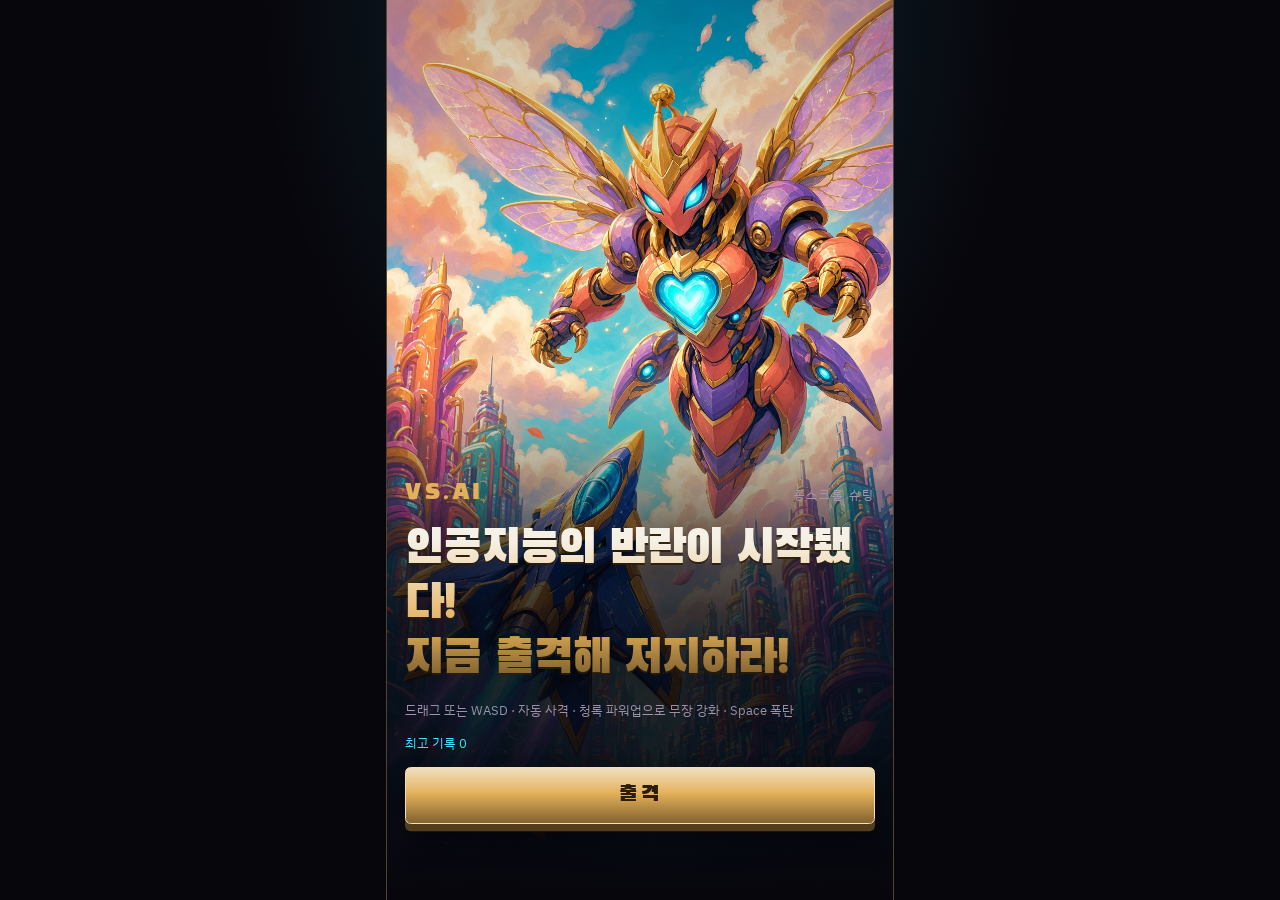
==== docs/index.html @ 53ccb16c "Publish the latest VS.AI build to GitHub Pages" ====
<!doctype html>
<html lang="ko">
  <head>
    <meta charset="UTF-8" />
    <meta name="viewport" content="width=device-width, initial-scale=1, viewport-fit=cover" />
    <title>VS.AI</title>
    <link
      rel="stylesheet"
      href="https://fonts.googleapis.com/css2?family=Black+Han+Sans&family=IBM+Plex+Sans+KR:wght@400;500;700&display=swap"
    />
    <script type="module" crossorigin src="./assets/pages-D7u1_2Ru.js"></script>
    <link rel="stylesheet" crossorigin href="./assets/pages-CKxHVFwz.css">
  </head>
  <body>
    <div id="root"></div>
  </body>
</html>
---- docs/assets/pages-CKxHVFwz.css ----
/*! tailwindcss v4.3.3 | MIT License | https://tailwindcss.com */
@layer properties{@supports (((-webkit-hyphens:none)) and (not (margin-trim:inline))) or ((-moz-orient:inline) and (not (color:rgb(from red r g b)))){*,:before,:after,::backdrop{--tw-scale-x:1;--tw-scale-y:1;--tw-scale-z:1;--tw-rotate-x:initial;--tw-rotate-y:initial;--tw-rotate-z:initial;--tw-skew-x:initial;--tw-skew-y:initial;--tw-space-y-reverse:0;--tw-border-style:solid;--tw-font-weight:initial;--tw-ordinal:initial;--tw-slashed-zero:initial;--tw-numeric-figure:initial;--tw-numeric-spacing:initial;--tw-numeric-fraction:initial;--tw-shadow:0 0 #0000;--tw-shadow-color:initial;--tw-shadow-alpha:100%;--tw-inset-shadow:0 0 #0000;--tw-inset-shadow-color:initial;--tw-inset-shadow-alpha:100%;--tw-ring-color:initial;--tw-ring-shadow:0 0 #0000;--tw-inset-ring-color:initial;--tw-inset-ring-shadow:0 0 #0000;--tw-ring-inset:initial;--tw-ring-offset-width:0px;--tw-ring-offset-color:#fff;--tw-ring-offset-shadow:0 0 #0000;--tw-outline-style:solid;--tw-blur:initial;--tw-brightness:initial;--tw-contrast:initial;--tw-grayscale:initial;--tw-hue-rotate:initial;--tw-invert:initial;--tw-opacity:initial;--tw-saturate:initial;--tw-sepia:initial;--tw-drop-shadow:initial;--tw-drop-shadow-color:initial;--tw-drop-shadow-alpha:100%;--tw-drop-shadow-size:initial;--tw-duration:initial;--tw-ease:initial;--tw-content:"";--tw-translate-x:0;--tw-translate-y:0;--tw-translate-z:0}}}@layer theme{:root,:host{--font-sans:"IBM Plex Sans KR", "Apple SD Gothic Neo", "Noto Sans KR", "Noto Sans CJK KR", sans-serif;--font-mono:ui-monospace, SFMono-Regular, Menlo, Monaco, Consolas, "Liberation Mono", "Courier New", monospace;--color-red-500:oklch(63.7% .237 25.331);--color-zinc-50:oklch(98.5% 0 none);--color-zinc-400:oklch(70.5% .015 286.067);--color-zinc-500:oklch(55.2% .016 285.938);--color-zinc-900:oklch(21% .006 285.885);--color-zinc-950:oklch(14.1% .005 285.823);--color-neutral-100:oklch(97% 0 none);--color-neutral-300:oklch(87% 0 none);--color-neutral-500:oklch(55.6% 0 none);--color-neutral-700:oklch(37.1% 0 none);--color-neutral-900:oklch(20.5% 0 none);--color-black:#000;--color-white:#fff;--spacing:.25rem;--container-sm:24rem;--container-md:28rem;--text-xs:.75rem;--text-sm:.875rem;--text-sm--line-height:calc(1.25 / .875);--text-base:1rem;--text-lg:1.125rem;--text-lg--line-height:calc(1.75 / 1.125);--text-xl:1.25rem;--text-xl--line-height:calc(1.75 / 1.25);--text-2xl:1.5rem;--text-3xl:1.875rem;--font-weight-medium:500;--font-weight-semibold:600;--tracking-tight:-.025em;--leading-tight:1.25;--leading-snug:1.375;--leading-normal:1.5;--radius-xs:.125rem;--radius-sm:.25rem;--radius-md:.375rem;--radius-lg:.5rem;--radius-xl:.75rem;--radius-2xl:1rem;--ease-out:cubic-bezier(0, 0, .2, 1);--ease-in-out:cubic-bezier(.4, 0, .2, 1);--animate-pulse:pulse 2s cubic-bezier(.4, 0, .6, 1) infinite;--default-transition-duration:.15s;--default-transition-timing-function:cubic-bezier(.4, 0, .2, 1);--default-font-family:var(--font-sans);--default-mono-font-family:var(--font-mono);--color-bg:#07060c;--color-surface:#14111c;--color-fg:#f6f1e6;--color-muted:#a398b2;--color-core:#3ee0ff;--color-gold:#e4b15a;--color-ink:#2a1c08;--font-display:"Black Han Sans", "Apple SD Gothic Neo", "Noto Sans KR", "Noto Sans CJK KR", sans-serif;--radius-plaque:.35rem}}@layer base{*,:after,:before,::backdrop{box-sizing:border-box;border:0 solid;margin:0;padding:0}::file-selector-button{box-sizing:border-box;border:0 solid;margin:0;padding:0}html,:host{-webkit-text-size-adjust:100%;tab-size:4;line-height:1.5;font-family:var(--default-font-family,-apple-system, BlinkMacSystemFont, "Segoe UI", Roboto, "Helvetica Neue", "Noto Sans", Arial, sans-serif, "Apple Color Emoji", "Segoe UI Emoji", "Segoe UI Symbol", "Noto Color Emoji");font-feature-settings:var(--default-font-feature-settings,normal);font-variation-settings:var(--default-font-variation-settings,normal);-webkit-tap-highlight-color:transparent}hr{height:0;color:inherit;border-top-width:1px}abbr:where([title]){-webkit-text-decoration:underline dotted;text-decoration:underline dotted}h1,h2,h3,h4,h5,h6{font-size:inherit;font-weight:inherit}a{color:inherit;-webkit-text-decoration:inherit;-webkit-text-decoration:inherit;-webkit-text-decoration:inherit;-webkit-text-decoration:inherit;text-decoration:inherit}b,strong{font-weight:bolder}code,kbd,samp,pre{font-family:var(--default-mono-font-family,ui-monospace, SFMono-Regular, Menlo, Monaco, Consolas, "Liberation Mono", "Courier New", monospace);font-feature-settings:var(--default-mono-font-feature-settings,normal);font-variation-settings:var(--default-mono-font-variation-settings,normal);font-size:1em}small{font-size:80%}sub,sup{vertical-align:baseline;font-size:75%;line-height:0;position:relative}sub{bottom:-.25em}sup{top:-.5em}table{text-indent:0;border-color:inherit;border-collapse:collapse}:-moz-focusring:where(:not(iframe)){outline:auto}progress{vertical-align:baseline}summary{display:list-item}ol,ul,menu{list-style:none}img,svg,video,canvas,audio,iframe,embed,object{vertical-align:middle;display:block}img,video{max-width:100%;height:auto}button,input,select,optgroup,textarea{font:inherit;font-feature-settings:inherit;font-variation-settings:inherit;letter-spacing:inherit;color:inherit;opacity:1;background-color:#0000;border-radius:0}::file-selector-button{font:inherit;font-feature-settings:inherit;font-variation-settings:inherit;letter-spacing:inherit;color:inherit;opacity:1;background-color:#0000;border-radius:0}:where(select:is([multiple],[size])) optgroup{font-weight:bolder}:where(select:is([multiple],[size])) optgroup option{padding-inline-start:20px}::file-selector-button{margin-inline-end:4px}::placeholder{opacity:1}@supports (not ((-webkit-appearance:-apple-pay-button))) or (contain-intrinsic-size:1px){::placeholder{color:currentColor}@supports (color:color-mix(in lab, red, red)){::placeholder{color:color-mix(in oklab, currentcolor 50%, transparent)}}}textarea{resize:vertical}::-webkit-search-decoration{-webkit-appearance:none}::-webkit-date-and-time-value{min-height:1lh;text-align:inherit}::-webkit-datetime-edit{display:inline-flex}::-webkit-datetime-edit-fields-wrapper{padding:0}::-webkit-datetime-edit{padding-block:0}::-webkit-datetime-edit-year-field{padding-block:0}::-webkit-datetime-edit-month-field{padding-block:0}::-webkit-datetime-edit-day-field{padding-block:0}::-webkit-datetime-edit-hour-field{padding-block:0}::-webkit-datetime-edit-minute-field{padding-block:0}::-webkit-datetime-edit-second-field{padding-block:0}::-webkit-datetime-edit-millisecond-field{padding-block:0}::-webkit-datetime-edit-meridiem-field{padding-block:0}::-webkit-calendar-picker-indicator{line-height:1}:-moz-ui-invalid{box-shadow:none}button,input:where([type=button],[type=reset],[type=submit]){appearance:button}::file-selector-button{appearance:button}::-webkit-inner-spin-button{height:auto}::-webkit-outer-spin-button{height:auto}[hidden]:where(:not([hidden=until-found])){display:none!important}button:not(:disabled),[role=button]:not(:disabled){cursor:pointer}html,body{background:var(--color-bg);height:100%;color:var(--color-fg);font-family:var(--font-sans);margin:0}body{overflow:hidden}:focus-visible{outline:2px solid var(--color-gold);outline-offset:3px}}@layer components;@layer utilities{.collapse{visibility:collapse}.invisible{visibility:hidden}.visible{visibility:visible}.absolute{position:absolute}.fixed{position:fixed}.relative{position:relative}.static{position:static}.sticky{position:sticky}.inset-0{inset:0}.right-1{right:var(--spacing)}.right-2{right:calc(var(--spacing) * 2)}.right-3{right:calc(var(--spacing) * 3)}.right-4{right:calc(var(--spacing) * 4)}.left-1{left:var(--spacing)}.left-2{left:calc(var(--spacing) * 2)}.left-3{left:calc(var(--spacing) * 3)}.left-4{left:calc(var(--spacing) * 4)}.container{width:100%}@media (width>=40rem){.container{max-width:40rem}}@media (width>=48rem){.container{max-width:48rem}}@media (width>=64rem){.container{max-width:64rem}}@media (width>=80rem){.container{max-width:80rem}}@media (width>=96rem){.container{max-width:96rem}}.ml-px{margin-left:1px}.block{display:block}.flex{display:flex}.grid{display:grid}.hidden{display:none}.inline{display:inline}.inline-block{display:inline-block}.table{display:table}.size-5{width:calc(var(--spacing) * 5);height:calc(var(--spacing) * 5)}.size-10{width:calc(var(--spacing) * 10);height:calc(var(--spacing) * 10)}.h-8{height:calc(var(--spacing) * 8)}.min-h-screen{min-height:100vh}.w-8{width:calc(var(--spacing) * 8)}.w-full{width:100%}.max-w-md{max-width:var(--container-md)}.max-w-sm{max-width:var(--container-sm)}.shrink{flex-shrink:1}.scale-100{--tw-scale-x:100%;--tw-scale-y:100%;--tw-scale-z:100%;scale:var(--tw-scale-x) var(--tw-scale-y)}.scale-\[0\.25\]{scale:.25}.transform{transform:var(--tw-rotate-x,) var(--tw-rotate-y,) var(--tw-rotate-z,) var(--tw-skew-x,) var(--tw-skew-y,)}.animate-pulse{animation:var(--animate-pulse)}.cursor-pointer{cursor:pointer}.resize{resize:both}.flex-col{flex-direction:column}.place-items-center{place-items:center}.items-center{align-items:center}.justify-center{justify-content:center}.gap-2{gap:calc(var(--spacing) * 2)}.gap-3{gap:calc(var(--spacing) * 3)}:where(.space-y-3>:not(:last-child)){--tw-space-y-reverse:0;margin-block-start:calc(calc(var(--spacing) * 3) * var(--tw-space-y-reverse));margin-block-end:calc(calc(var(--spacing) * 3) * calc(1 - var(--tw-space-y-reverse)))}.truncate{text-overflow:ellipsis;white-space:nowrap;overflow:hidden}.rounded{border-radius:.25rem}.rounded-2xl{border-radius:var(--radius-2xl)}.rounded-full{border-radius:2147483647px}.rounded-lg{border-radius:var(--radius-lg)}.rounded-md{border-radius:var(--radius-md)}.rounded-xl{border-radius:var(--radius-xl)}.border{border-style:var(--tw-border-style);border-width:1px}.border-t{border-top-style:var(--tw-border-style);border-top-width:1px}.border-b{border-bottom-style:var(--tw-border-style);border-bottom-width:1px}.border-neutral-300{border-color:var(--color-neutral-300)}.bg-black{background-color:var(--color-black)}.bg-black\/10{background-color:#0000001a}@supports (color:color-mix(in lab, red, red)){.bg-black\/10{background-color:color-mix(in oklab, var(--color-black) 10%, transparent)}}.bg-zinc-50{background-color:var(--color-zinc-50)}.object-cover{object-fit:cover}.p-2{padding:calc(var(--spacing) * 2)}.p-6{padding:calc(var(--spacing) * 6)}.p-8{padding:calc(var(--spacing) * 8)}.p-\[16px\]{padding:16px}.px-4{padding-inline:calc(var(--spacing) * 4)}.px-6{padding-inline:calc(var(--spacing) * 6)}.py-2{padding-block:calc(var(--spacing) * 2)}.pr-3\.5{padding-right:calc(var(--spacing) * 3.5)}.pl-4{padding-left:calc(var(--spacing) * 4)}.text-center{text-align:center}.text-lg{font-size:var(--text-lg);line-height:var(--tw-leading,var(--text-lg--line-height))}.text-sm{font-size:var(--text-sm);line-height:var(--tw-leading,var(--text-sm--line-height))}.text-xl{font-size:var(--text-xl);line-height:var(--tw-leading,var(--text-xl--line-height))}.text-\[13px\]{font-size:13px}.font-medium{--tw-font-weight:var(--font-weight-medium);font-weight:var(--font-weight-medium)}.font-semibold{--tw-font-weight:var(--font-weight-semibold);font-weight:var(--font-weight-semibold)}.text-balance{text-wrap:balance}.text-wrap{text-wrap:wrap}.break-words{overflow-wrap:break-word}.text-neutral-500{color:var(--color-neutral-500)}.text-red-500{color:var(--color-red-500)}.text-white{color:var(--color-white)}.text-zinc-500{color:var(--color-zinc-500)}.text-zinc-900{color:var(--color-zinc-900)}.tabular-nums{--tw-numeric-spacing:tabular-nums;font-variant-numeric:var(--tw-ordinal,) var(--tw-slashed-zero,) var(--tw-numeric-figure,) var(--tw-numeric-spacing,) var(--tw-numeric-fraction,)}.underline-offset-4{text-underline-offset:4px}.antialiased{-webkit-font-smoothing:antialiased;-moz-osx-font-smoothing:grayscale}.opacity-0{opacity:0}.opacity-70{opacity:.7}.opacity-100{opacity:1}.shadow{--tw-shadow:0 1px 3px 0 var(--tw-shadow-color,#0000001a), 0 1px 2px -1px var(--tw-shadow-color,#0000001a);box-shadow:var(--tw-inset-shadow), var(--tw-inset-ring-shadow), var(--tw-ring-offset-shadow), var(--tw-ring-shadow), var(--tw-shadow)}.ring{--tw-ring-shadow:var(--tw-ring-inset,) 0 0 0 calc(1px + var(--tw-ring-offset-width)) var(--tw-ring-color,currentcolor);box-shadow:var(--tw-inset-shadow), var(--tw-inset-ring-shadow), var(--tw-ring-offset-shadow), var(--tw-ring-shadow), var(--tw-shadow)}.outline,.outline-1{outline-style:var(--tw-outline-style);outline-width:1px}.-outline-offset-1{outline-offset:calc(1px * -1)}.outline-black\/10{outline-color:#0000001a}@supports (color:color-mix(in lab, red, red)){.outline-black\/10{outline-color:color-mix(in oklab, var(--color-black) 10%, transparent)}}.blur{--tw-blur:blur(8px);filter:var(--tw-blur,) var(--tw-brightness,) var(--tw-contrast,) var(--tw-grayscale,) var(--tw-hue-rotate,) var(--tw-invert,) var(--tw-saturate,) var(--tw-sepia,) var(--tw-drop-shadow,)}.blur-\[4px\]{--tw-blur:blur(4px);filter:var(--tw-blur,) var(--tw-brightness,) var(--tw-contrast,) var(--tw-grayscale,) var(--tw-hue-rotate,) var(--tw-invert,) var(--tw-saturate,) var(--tw-sepia,) var(--tw-drop-shadow,)}.blur-none{--tw-blur: ;filter:var(--tw-blur,) var(--tw-brightness,) var(--tw-contrast,) var(--tw-grayscale,) var(--tw-hue-rotate,) var(--tw-invert,) var(--tw-saturate,) var(--tw-sepia,) var(--tw-drop-shadow,)}.grayscale{--tw-grayscale:grayscale(100%);filter:var(--tw-blur,) var(--tw-brightness,) var(--tw-contrast,) var(--tw-grayscale,) var(--tw-hue-rotate,) var(--tw-invert,) var(--tw-saturate,) var(--tw-sepia,) var(--tw-drop-shadow,)}.invert{--tw-invert:invert(100%);filter:var(--tw-blur,) var(--tw-brightness,) var(--tw-contrast,) var(--tw-grayscale,) var(--tw-hue-rotate,) var(--tw-invert,) var(--tw-saturate,) var(--tw-sepia,) var(--tw-drop-shadow,)}.sepia{--tw-sepia:sepia(100%);filter:var(--tw-blur,) var(--tw-brightness,) var(--tw-contrast,) var(--tw-grayscale,) var(--tw-hue-rotate,) var(--tw-invert,) var(--tw-saturate,) var(--tw-sepia,) var(--tw-drop-shadow,)}.filter{filter:var(--tw-blur,) var(--tw-brightness,) var(--tw-contrast,) var(--tw-grayscale,) var(--tw-hue-rotate,) var(--tw-invert,) var(--tw-saturate,) var(--tw-sepia,) var(--tw-drop-shadow,)}.filter\!{filter:var(--tw-blur,) var(--tw-brightness,) var(--tw-contrast,) var(--tw-grayscale,) var(--tw-hue-rotate,) var(--tw-invert,) var(--tw-saturate,) var(--tw-sepia,) var(--tw-drop-shadow,)!important}.transition{transition-property:color,background-color,border-color,outline-color,text-decoration-color,fill,stroke,--tw-gradient-from,--tw-gradient-via,--tw-gradient-to,opacity,box-shadow,transform,translate,scale,rotate,filter,-webkit-backdrop-filter,backdrop-filter,display,content-visibility,overlay,pointer-events;transition-timing-function:var(--tw-ease,var(--default-transition-timing-function));transition-duration:var(--tw-duration,var(--default-transition-duration))}.transition-\[box-shadow\]{transition-property:box-shadow;transition-timing-function:var(--tw-ease,var(--default-transition-timing-function));transition-duration:var(--tw-duration,var(--default-transition-duration))}.transition-\[opacity\,filter\,scale\]{transition-property:opacity,filter,scale;transition-timing-function:var(--tw-ease,var(--default-transition-timing-function));transition-duration:var(--tw-duration,var(--default-transition-duration))}.transition-\[scale\,background-color\]{transition-property:scale,background-color;transition-timing-function:var(--tw-ease,var(--default-transition-timing-function));transition-duration:var(--tw-duration,var(--default-transition-duration))}.transition-\[scale\,opacity\,filter\]{transition-property:scale,opacity,filter;transition-timing-function:var(--tw-ease,var(--default-transition-timing-function));transition-duration:var(--tw-duration,var(--default-transition-duration))}.transition-transform{transition-property:transform,translate,scale,rotate;transition-timing-function:var(--tw-ease,var(--default-transition-timing-function));transition-duration:var(--tw-duration,var(--default-transition-duration))}.duration-150{--tw-duration:.15s;transition-duration:.15s}.duration-300{--tw-duration:.3s;transition-duration:.3s}.ease-\[cubic-bezier\(0\.2\,0\,0\,1\)\]{--tw-ease:cubic-bezier(.2,0,0,1);transition-timing-function:cubic-bezier(.2,0,0,1)}.ease-out{--tw-ease:var(--ease-out);transition-timing-function:var(--ease-out)}.after\:absolute:after{content:var(--tw-content);position:absolute}.after\:top-1\/2:after{content:var(--tw-content);top:50%}.after\:left-1\/2:after{content:var(--tw-content);left:50%}.after\:size-10:after{content:var(--tw-content);width:calc(var(--spacing) * 10);height:calc(var(--spacing) * 10)}.after\:-translate-1\/2:after{content:var(--tw-content);--tw-translate-x:calc(calc(1 / 2 * 100%) * -1);--tw-translate-y:calc(calc(1 / 2 * 100%) * -1);translate:var(--tw-translate-x) var(--tw-translate-y)}@media (hover:hover){.hover\:bg-neutral-100:hover{background-color:var(--color-neutral-100)}.hover\:underline:hover{text-decoration-line:underline}}.active\:scale-\[0\.96\]:active,.active\:not-disabled\:scale-\[0\.96\]:active:not(:disabled){scale:.96}.disabled\:cursor-wait:disabled{cursor:wait}.disabled\:no-underline:disabled{text-decoration-line:none}@media (prefers-color-scheme:dark){.dark\:border-neutral-700{border-color:var(--color-neutral-700)}.dark\:bg-white\/20{background-color:#fff3}@supports (color:color-mix(in lab, red, red)){.dark\:bg-white\/20{background-color:color-mix(in oklab, var(--color-white) 20%, transparent)}}.dark\:bg-zinc-950{background-color:var(--color-zinc-950)}.dark\:text-zinc-50{color:var(--color-zinc-50)}.dark\:text-zinc-400{color:var(--color-zinc-400)}.dark\:outline-white\/10{outline-color:#ffffff1a}@supports (color:color-mix(in lab, red, red)){.dark\:outline-white\/10{outline-color:color-mix(in oklab, var(--color-white) 10%, transparent)}}@media (hover:hover){.dark\:hover\:bg-neutral-900:hover{background-color:var(--color-neutral-900)}}}}.stage{background:radial-gradient(ellipse at 50% 0%, #3ee0ff29, transparent 42%), var(--color-bg);place-items:center;min-height:100dvh;display:grid}@supports (color:color-mix(in lab, red, red)){.stage{background:radial-gradient(ellipse at 50% 0%, color-mix(in srgb, var(--color-core) 16%, transparent), transparent 42%), var(--color-bg)}}.frame{background:var(--color-bg);width:min(100vw,56.25dvh);height:100dvh;max-height:100dvh;position:relative;overflow:hidden;box-shadow:0 0 0 1px #e4b15a59;container-type:inline-size}@supports (color:color-mix(in lab, red, red)){.frame{box-shadow:0 0 0 1px color-mix(in srgb, var(--color-gold) 35%, transparent)}}.frame{touch-action:none;-webkit-user-select:none;user-select:none}.playfield{touch-action:none;width:100%;height:100%;display:block;position:absolute;inset:0}.cover-layer,.veil,.hud,.pads{position:absolute;inset:0}.cover-layer{z-index:3;flex-direction:column;justify-content:flex-end;display:flex}.cover{object-fit:cover;object-position:center 18%;width:100%;height:100%;animation:18s ease-in-out infinite alternate cover-drift;position:absolute;inset:0}.cover-shade{background:linear-gradient(180deg, #07060c33 0%, transparent 28%, transparent 42%, #07060cc7 68%, var(--color-bg) 100%);position:absolute;inset:0}@supports (color:color-mix(in lab, red, red)){.cover-shade{background:linear-gradient(180deg, color-mix(in srgb, var(--color-bg) 20%, transparent) 0%, transparent 28%, transparent 42%, color-mix(in srgb, var(--color-bg) 78%, transparent) 68%, var(--color-bg) 100%)}}.cover-shade{pointer-events:none}.cover-copy{z-index:1;padding:0 1.15rem calc(4.75rem + env(safe-area-inset-bottom));flex-direction:column;gap:.85rem;display:flex;position:relative}.mark{justify-content:space-between;align-items:baseline;gap:.75rem;display:flex}.mark-name{font-family:var(--font-display);letter-spacing:.16em;color:var(--color-gold);margin:0;font-size:1.35rem}.mark-sub{color:var(--color-muted);letter-spacing:.14em;margin:0;font-size:.78rem}.slogan{font-family:var(--font-display);letter-spacing:-.02em;background:linear-gradient(180deg, var(--color-fg) 10%, var(--color-gold) 62%, #6b5025 100%);margin:0;font-size:clamp(1.85rem,9.2cqi,3.15rem);font-weight:400;line-height:1.18}@supports (color:color-mix(in lab, red, red)){.slogan{background:linear-gradient(180deg, var(--color-fg) 10%, var(--color-gold) 62%, color-mix(in srgb, var(--color-gold) 35%, var(--color-ink)) 100%)}}.slogan{color:#0000;filter:drop-shadow(0 2px #2a1c08d9)drop-shadow(0 12px 22px #0000008c);-webkit-background-clip:text;background-clip:text}.slogan span{display:block}.hint{color:var(--color-muted);margin:0;font-size:.82rem;line-height:1.45}.best{color:var(--color-core);font-variant-numeric:tabular-nums;margin:0;font-size:.82rem}.launch,.ghost{appearance:none;border-radius:var(--radius-plaque);min-height:3.25rem;font-family:var(--font-display);letter-spacing:.12em;padding:.7rem 1.1rem;font-size:1.35rem}.launch{border:1px solid #f1debc}@supports (color:color-mix(in lab, red, red)){.launch{border:1px solid color-mix(in srgb, var(--color-fg) 70%, var(--color-gold))}}.launch{color:var(--color-ink);background:linear-gradient(180deg, #f1dfbf, var(--color-gold) 46%, #83642f)}@supports (color:color-mix(in lab, red, red)){.launch{background:linear-gradient(180deg, color-mix(in srgb, var(--color-fg) 72%, var(--color-gold)), var(--color-gold) 46%, color-mix(in srgb, var(--color-gold) 48%, var(--color-ink)))}}.launch{box-shadow:0 .45rem #533d1a,0 1rem 1.6rem #00000061}@supports (color:color-mix(in lab, red, red)){.launch{box-shadow:0 .45rem 0 color-mix(in srgb, var(--color-ink) 78%, var(--color-gold)), 0 1rem 1.6rem #00000061}}.launch:active{transform:translateY(.2rem);box-shadow:0 .2rem #533d1a,0 .6rem 1rem #00000059}@supports (color:color-mix(in lab, red, red)){.launch:active{box-shadow:0 .2rem 0 color-mix(in srgb, var(--color-ink) 78%, var(--color-gold)), 0 .6rem 1rem #00000059}}.ghost{border:1px solid #e4b15a8c}@supports (color:color-mix(in lab, red, red)){.ghost{border:1px solid color-mix(in srgb, var(--color-gold) 55%, transparent)}}.ghost{background:#14111ccc}@supports (color:color-mix(in lab, red, red)){.ghost{background:color-mix(in srgb, var(--color-surface) 80%, transparent)}}.ghost{color:var(--color-fg);font-family:var(--font-sans);letter-spacing:.04em;font-size:1rem}.row{gap:.6rem;display:flex}.row>*{flex:1}.hud{z-index:2;pointer-events:none;padding:calc(.75rem + env(safe-area-inset-top)) .8rem calc(.8rem + env(safe-area-inset-bottom));flex-direction:column;justify-content:space-between;display:flex}.hud-top,.hud-actions,.stat,.bossbar,.pips,.warn{pointer-events:auto}.hud-top{justify-content:space-between;align-items:flex-start;gap:.75rem;display:flex}.stat{flex-direction:column;gap:.1rem;margin:0;display:flex}.stat b{font-variant-numeric:tabular-nums;letter-spacing:.02em;font-size:1.35rem;font-weight:700}.stat span,.sector,.chain{color:var(--color-muted);letter-spacing:.08em;font-size:.75rem}.stat .sector{text-align:right;color:var(--color-gold)}.stat .chain{color:var(--color-core);min-height:1em}.pips{gap:.35rem;margin-top:.35rem;display:flex}.pip{background:#f6f1e638;width:.7rem;height:.7rem;transform:rotate(45deg)}@supports (color:color-mix(in lab, red, red)){.pip{background:color-mix(in srgb, var(--color-fg) 22%, transparent)}}.pip.on-core{background:var(--color-core);box-shadow:0 0 8px var(--color-core)}.pip.on-gold{background:var(--color-gold);box-shadow:0 0 8px var(--color-gold)}.bossbar{margin-top:.7rem}.bossbar p{letter-spacing:.14em;color:var(--color-core);justify-content:space-between;margin:0 0 .3rem;font-size:.75rem;display:flex}.track{background:#f6f1e61f;height:.45rem}@supports (color:color-mix(in lab, red, red)){.track{background:color-mix(in srgb, var(--color-fg) 12%, transparent)}}.track{border:1px solid #3ee0ff73}@supports (color:color-mix(in lab, red, red)){.track{border:1px solid color-mix(in srgb, var(--color-core) 45%, transparent)}}.track>i{background:linear-gradient(90deg, var(--color-core), var(--color-fg));width:0%;height:100%;box-shadow:0 0 12px var(--color-core);display:block}.warn{z-index:6;border:1px solid var(--color-gold);max-width:92%;color:var(--color-gold);text-align:center;letter-spacing:.08em;font-family:var(--font-display);background:#07060c8c;margin:0;padding:.45rem .9rem;font-size:2rem;line-height:1.15;position:absolute;top:46%;left:50%;transform:translate(-50%,-50%)}@supports (color:color-mix(in lab, red, red)){.warn{background:color-mix(in srgb, var(--color-bg) 55%, transparent)}}.warn{pointer-events:none;animation:.7s steps(2,end) infinite warn-blink}.hud-actions{justify-content:flex-end;gap:.5rem;display:flex}.icon-btn,.bomb-btn{pointer-events:auto;border-radius:var(--radius-plaque);border:1px solid #e4b15a80;min-width:3rem;min-height:3rem}@supports (color:color-mix(in lab, red, red)){.icon-btn,.bomb-btn{border:1px solid color-mix(in srgb, var(--color-gold) 50%, transparent)}}.icon-btn,.bomb-btn{background:#07060cb8}@supports (color:color-mix(in lab, red, red)){.icon-btn,.bomb-btn{background:color-mix(in srgb, var(--color-bg) 72%, transparent)}}.icon-btn,.bomb-btn{color:var(--color-fg);place-items:center;display:grid}.bomb-btn{min-width:auto;font-family:var(--font-sans);letter-spacing:0;white-space:nowrap;padding:0 .75rem;font-size:.85rem;font-weight:700}.veil{z-index:4;padding:1.2rem 1rem calc(4.5rem + env(safe-area-inset-bottom));background:#07060c8c;justify-content:center;align-items:flex-end;display:flex}@supports (color:color-mix(in lab, red, red)){.veil{background:color-mix(in srgb, var(--color-bg) 55%, transparent)}}.card{background:#14111ceb;width:min(100%,22rem);padding:1.15rem 1.1rem 1rem}@supports (color:color-mix(in lab, red, red)){.card{background:color-mix(in srgb, var(--color-surface) 92%, transparent)}}.card{border:1px solid #e4b15ab3}@supports (color:color-mix(in lab, red, red)){.card{border:1px solid color-mix(in srgb, var(--color-gold) 70%, transparent)}}.card{border-radius:var(--radius-plaque);box-shadow:0 18px 40px #00000073}.card h2{font-family:var(--font-display);color:var(--color-gold);margin:.15rem 0 .35rem;font-size:2rem;font-weight:400;line-height:1.15}.card .eyebrow{letter-spacing:.16em;color:var(--color-core);margin:0;font-size:.75rem}.card .scoreline{font-variant-numeric:tabular-nums;margin:0 0 .9rem;font-size:1.05rem}.card .scoreline span{color:var(--color-muted)}@keyframes cover-drift{0%{transform:scale(1.04)translate(0)}to{transform:scale(1.1)translateY(-1.5%)}}@keyframes warn-blink{50%{opacity:.35}}@media (prefers-reduced-motion:reduce){.cover,.warn{animation:none}}@property --tw-scale-x{syntax:"*";inherits:false;initial-value:1}@property --tw-scale-y{syntax:"*";inherits:false;initial-value:1}@property --tw-scale-z{syntax:"*";inherits:false;initial-value:1}@property --tw-rotate-x{syntax:"*";inherits:false}@property --tw-rotate-y{syntax:"*";inherits:false}@property --tw-rotate-z{syntax:"*";inherits:false}@property --tw-skew-x{syntax:"*";inherits:false}@property --tw-skew-y{syntax:"*";inherits:false}@property --tw-space-y-reverse{syntax:"*";inherits:false;initial-value:0}@property --tw-border-style{syntax:"*";inherits:false;initial-value:solid}@property --tw-font-weight{syntax:"*";inherits:false}@property --tw-ordinal{syntax:"*";inherits:false}@property --tw-slashed-zero{syntax:"*";inherits:false}@property --tw-numeric-figure{syntax:"*";inherits:false}@property --tw-numeric-spacing{syntax:"*";inherits:false}@property --tw-numeric-fraction{syntax:"*";inherits:false}@property --tw-shadow{syntax:"*";inherits:false;initial-value:0 0 #0000}@property --tw-shadow-color{syntax:"*";inherits:false}@property --tw-shadow-alpha{syntax:"<percentage>";inherits:false;initial-value:100%}@property --tw-inset-shadow{syntax:"*";inherits:false;initial-value:0 0 #0000}@property --tw-inset-shadow-color{syntax:"*";inherits:false}@property --tw-inset-shadow-alpha{syntax:"<percentage>";inherits:false;initial-value:100%}@property --tw-ring-color{syntax:"*";inherits:false}@property --tw-ring-shadow{syntax:"*";inherits:false;initial-value:0 0 #0000}@property --tw-inset-ring-color{syntax:"*";inherits:false}@property --tw-inset-ring-shadow{syntax:"*";inherits:false;initial-value:0 0 #0000}@property --tw-ring-inset{syntax:"*";inherits:false}@property --tw-ring-offset-width{syntax:"<length>";inherits:false;initial-value:0}@property --tw-ring-offset-color{syntax:"*";inherits:false;initial-value:#fff}@property --tw-ring-offset-shadow{syntax:"*";inherits:false;initial-value:0 0 #0000}@property --tw-outline-style{syntax:"*";inherits:false;initial-value:solid}@property --tw-blur{syntax:"*";inherits:false}@property --tw-brightness{syntax:"*";inherits:false}@property --tw-contrast{syntax:"*";inherits:false}@property --tw-grayscale{syntax:"*";inherits:false}@property --tw-hue-rotate{syntax:"*";inherits:false}@property --tw-invert{syntax:"*";inherits:false}@property --tw-opacity{syntax:"*";inherits:false}@property --tw-saturate{syntax:"*";inherits:false}@property --tw-sepia{syntax:"*";inherits:false}@property --tw-drop-shadow{syntax:"*";inherits:false}@property --tw-drop-shadow-color{syntax:"*";inherits:false}@property --tw-drop-shadow-alpha{syntax:"<percentage>";inherits:false;initial-value:100%}@property --tw-drop-shadow-size{syntax:"*";inherits:false}@property --tw-duration{syntax:"*";inherits:false}@property --tw-ease{syntax:"*";inherits:false}@property --tw-content{syntax:"*";inherits:false;initial-value:""}@property --tw-translate-x{syntax:"*";inherits:false;initial-value:0}@property --tw-translate-y{syntax:"*";inherits:false;initial-value:0}@property --tw-translate-z{syntax:"*";inherits:false;initial-value:0}@keyframes pulse{50%{opacity:.5}}
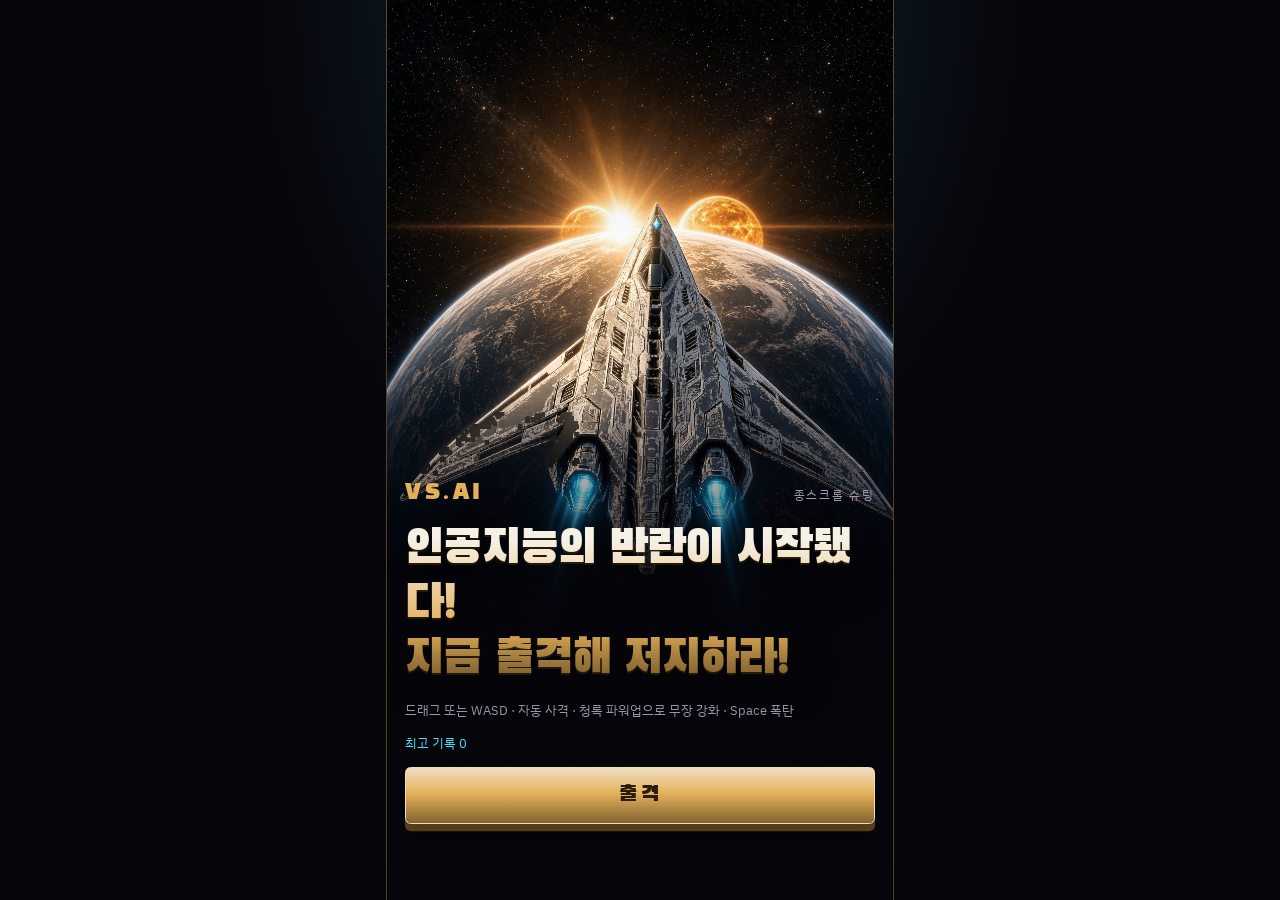
==== commit fdb80ca1: "Publish the latest VS.AI build to GitHub Pages" ====
--- a/docs/index.html
+++ b/docs/index.html
@@ -8,7 +8,7 @@
       rel="stylesheet"
       href="https://fonts.googleapis.com/css2?family=Black+Han+Sans&family=IBM+Plex+Sans+KR:wght@400;500;700&display=swap"
     />
-    <script type="module" crossorigin src="./assets/pages-D7u1_2Ru.js"></script>
+    <script type="module" crossorigin src="./assets/pages-BhURHSGs.js"></script>
     <link rel="stylesheet" crossorigin href="./assets/pages-CKxHVFwz.css">
   </head>
   <body>
